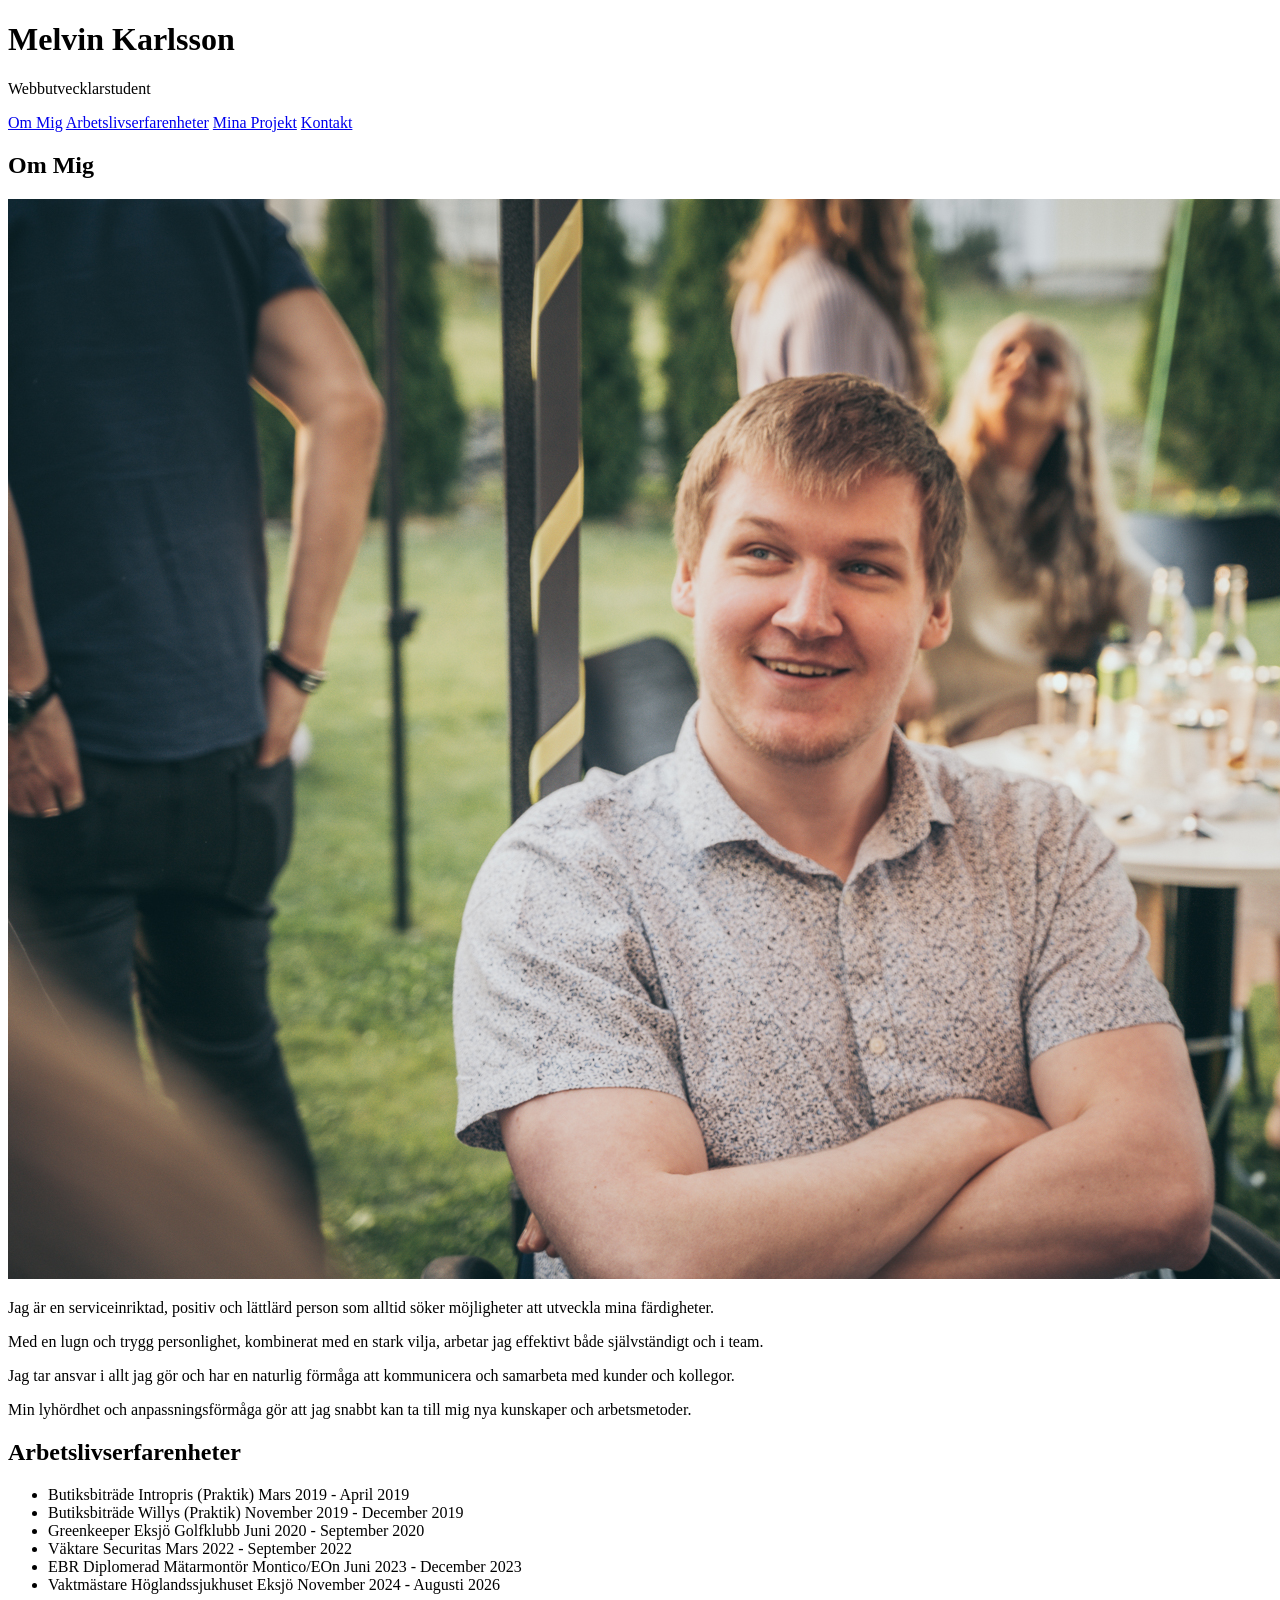
==== index.html @ c7c93125 "Sparad" ====
<!DOCTYPE html>
<html lang="sv">
<head>

    <meta charset="UTF-8">
    <meta name="viewport" content="width=device-width, initial-scale=1.0">
    <title>CV Melvin Karlsson</title>
    <link rel="stylesheet" href="styles.css">

</head>

<body>

    <header>
    <h1>Melvin Karlsson</h1>
<p>Webbutvecklarstudent</p>

<nav>
    <a href="#om-mig">Om Mig</a>
    <a href="#arbetslivserfarenheter">Arbetslivserfarenheter</a>
    <a href="#projekt">Mina Projekt</a>
    <a href="kontakt">Kontakt</a>
    
</nav>
    </header>

    
    <main>

        <section id="om-mig">
            <h2>Om Mig</h2>
            <img src="TIQJ3612.JPG" alt="En bild på mig">
            <p>
                Jag är en serviceinriktad, positiv och lättlärd person
                som alltid söker möjligheter att utveckla mina färdigheter.
            </p>
            <p>
                Med en lugn och trygg personlighet, kombinerat med en stark
                vilja, arbetar jag effektivt både självständigt och i team.
            </p>
            <p>
                Jag tar ansvar i allt jag gör och har en naturlig förmåga att
                kommunicera och samarbeta med kunder och kollegor.
            </p>
            <p>
                Min lyhördhet och anpassningsförmåga gör att jag snabbt kan
                ta till mig nya kunskaper och arbetsmetoder.
            </p>
        </section>


        <section id="arbetslivserfarenheter">
            <h2>Arbetslivserfarenheter</h2>

            <ul>
                <li>Butiksbiträde Intropris (Praktik) Mars 2019 - April 2019</li>
                <li>Butiksbiträde Willys (Praktik) November 2019 - December 2019</li>
                <li>Greenkeeper Eksjö Golfklubb Juni 2020 - September 2020</li>
                <li>Väktare Securitas Mars 2022 - September 2022</li>
                <li>EBR Diplomerad Mätarmontör Montico/EOn Juni 2023 - December 2023</li>
                <li> Vaktmästare Höglandssjukhuset Eksjö November 2024 - Augusti 2026</li>

            </ul>

        </section>


    </main>

</body>
</html>
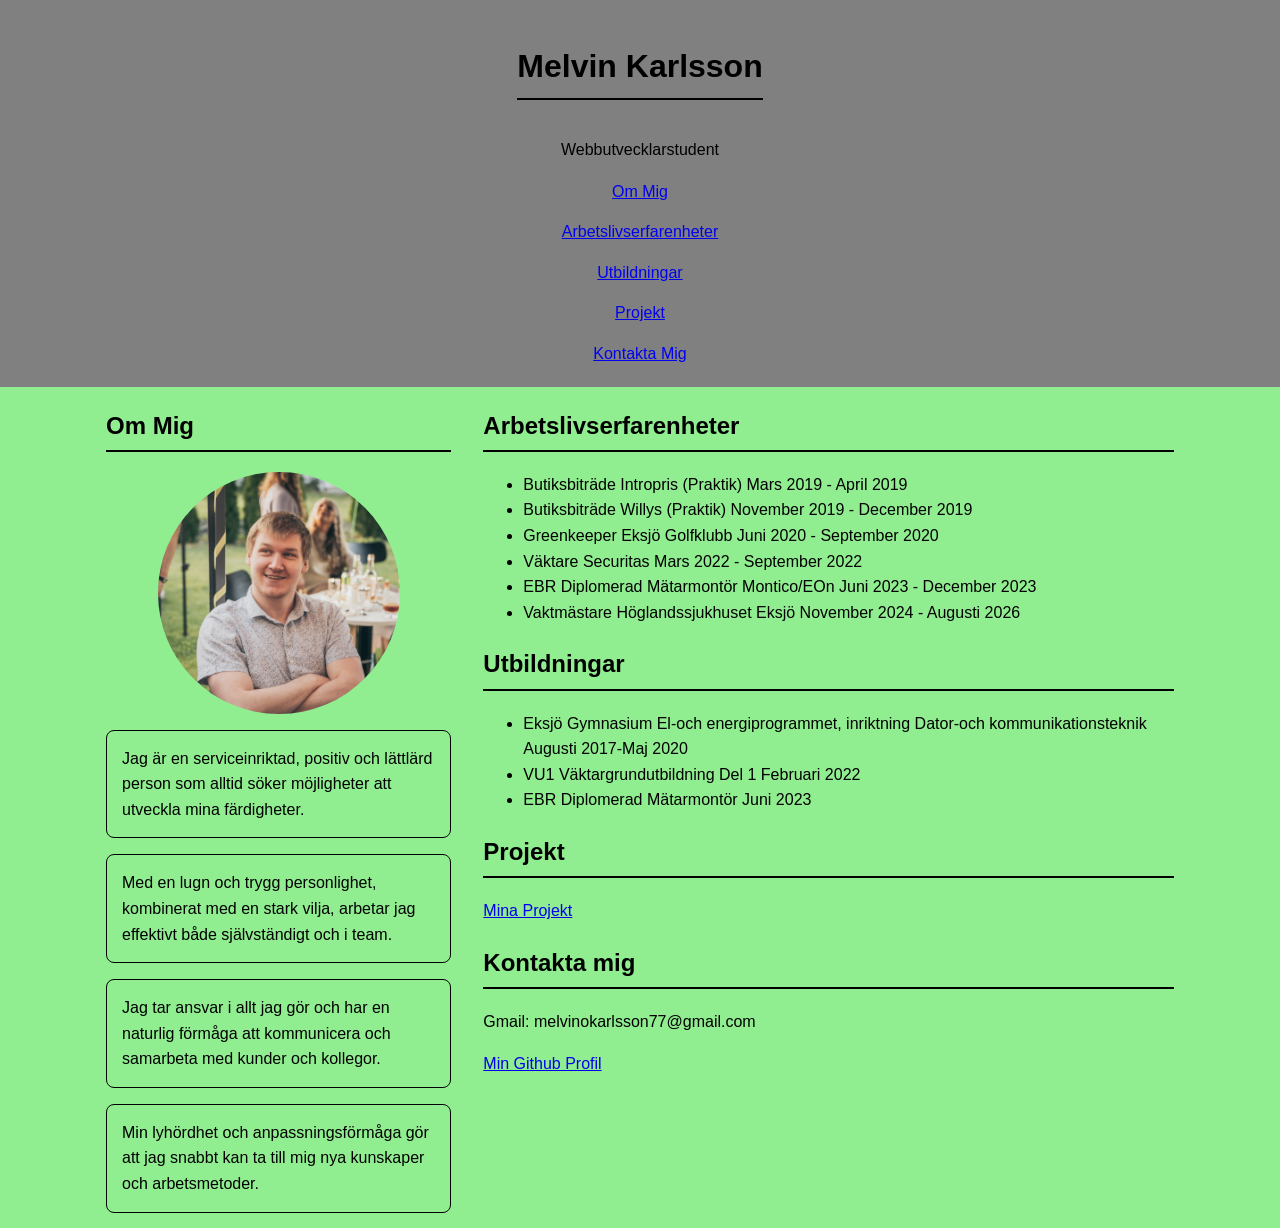
==== commit c2807266: "Merge pull request #1 from stums77/Ändringar1 Ändrat och lagt till saker!" ====
--- a/index.html
+++ b/index.html
@@ -18,14 +18,17 @@
 <nav>
     <a href="#om-mig">Om Mig</a>
     <a href="#arbetslivserfarenheter">Arbetslivserfarenheter</a>
-    <a href="#projekt">Mina Projekt</a>
-    <a href="kontakt">Kontakt</a>
+    <a href="#utbildningar">Utbildningar</a>
+    <a href="#projekt">Projekt</a>
+    <a href="#kontakt">Kontakta Mig</a>
     
 </nav>
     </header>
 
     
     <main>
+
+        <div class="vänster-column">
 
         <section id="om-mig">
             <h2>Om Mig</h2>
@@ -48,6 +51,10 @@
             </p>
         </section>
 
+        </div>
+
+        <div class="höger-column">
+
 
         <section id="arbetslivserfarenheter">
             <h2>Arbetslivserfarenheter</h2>
@@ -64,8 +71,41 @@
 
         </section>
 
+        <section id="utbildningar">
+            <h2>Utbildningar</h2>
+
+            <ul>
+                <li>Eksjö Gymnasium El-och energiprogrammet, inriktning Dator-och kommunikationsteknik Augusti 2017-Maj 2020</li>
+                <li>VU1 Väktargrundutbildning Del 1 Februari 2022</li>
+                <li>EBR Diplomerad Mätarmontör Juni 2023</li>
+
+            </ul>
+
+        </section>
+
+        <section id="projekt">
+            <h2>Projekt</h2>
+
+            <a href="projekt.html"
+            target="_blank"
+            >Mina Projekt</a>
+
+        </section>
+
+        <section id="kontakt">
+            <h2>Kontakta mig</h2>
+
+            <p>Gmail: melvinokarlsson77@gmail.com</p>
+            <a href="https://github.com/stums77"
+            target="_blank"
+            >Min Github Profil</a>
+
+        </section>
+
+        </div>
 
     </main>
 
 </body>
+
 </html>
--- a/styles.css
+++ b/styles.css
@@ -0,0 +1,78 @@
+* {
+    box-sizing: border-box;
+}
+
+html {
+    scroll-behavior: smooth;
+}
+body {
+    margin: 0;
+    font-family: Arial, Helvetica, sans-serif;
+    line-height: 1.6;
+    background-color: lightgreen;
+
+}
+
+main {
+    width: 100%;
+    max-width: 1100px;
+    margin: 0 auto;
+    padding: 0 1rem;
+}
+header {
+    padding: 20px;
+    background-color: grey;
+    text-align: center;
+
+}
+
+nav {
+    display: flex;
+    flex-direction: column;
+    gap: 15px;
+}
+
+img {
+    width: 70%;
+    max-width: 400px;
+    aspect-ratio: 1 / 1;
+    object-fit: cover;
+
+    border-radius: 50%;
+    display: block;
+    margin: 0 auto;
+}
+
+
+h1 {
+    display: inline-block;
+    border-bottom: 2px solid black;
+    padding-bottom: 5px;
+}
+
+
+h2 {
+    border-bottom: 2px solid black;
+    padding-bottom: 5px;
+}
+
+#om-mig p {
+    border: 1px solid black;
+    padding: 15px;
+    border-radius: 8px;
+    margin-bottom: 15px;
+
+}
+@media (min-width: 768px) {
+
+    main {
+        display: grid;
+        grid-template-columns: minmax(0, 1fr) minmax(0, 2fr);
+        gap: 2rem;
+    }
+
+    .vänster-column {
+    transform: none;
+}
+
+}
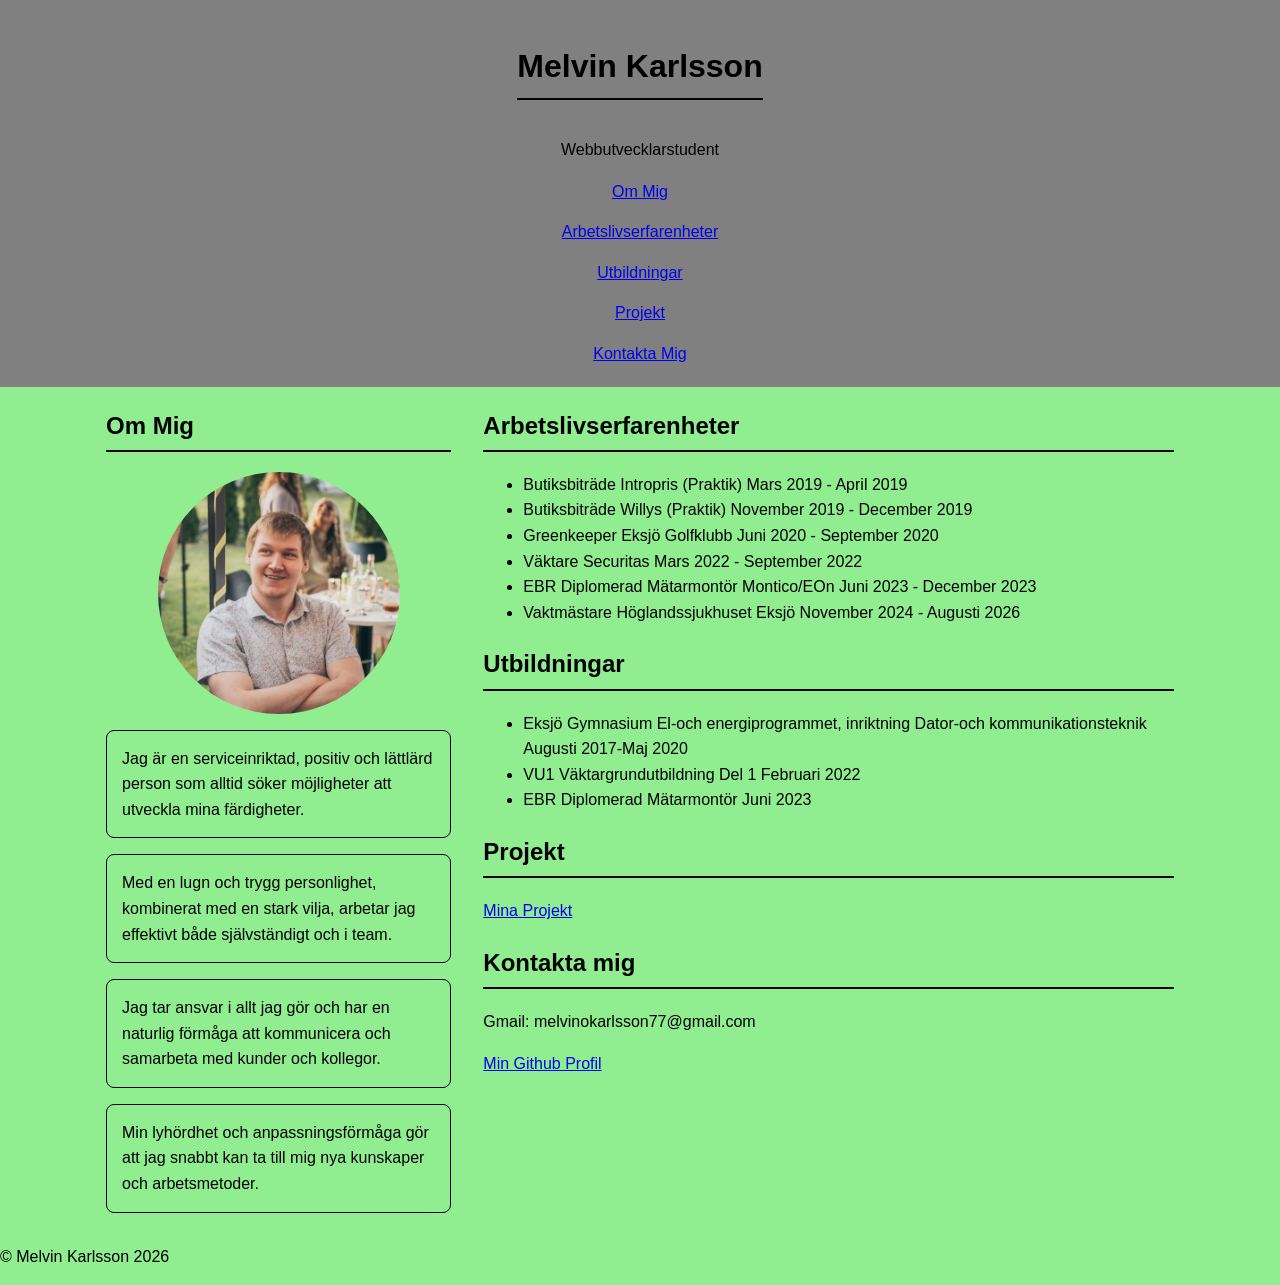
==== commit c18542b6: "Merge pull request #2 from stums77/Ändringar2 Sista ändringarna! Klar!" ====
--- a/index.html
+++ b/index.html
@@ -23,6 +23,7 @@
     <a href="#kontakt">Kontakta Mig</a>
     
 </nav>
+
     </header>
 
     
@@ -106,6 +107,11 @@
 
     </main>
 
+    <footer>
+
+        <p>&copy; Melvin Karlsson 2026</p>
+    </footer>
+
 </body>
 
 </html>
--- a/styles.css
+++ b/styles.css
@@ -63,6 +63,24 @@
     margin-bottom: 15px;
 
 }
+
+.projekt-innehåll {
+    width: 100%;
+    max-width: 400px;
+    border: 2px solid black;
+    padding: 30px;
+
+    text-align: center;
+    border-radius: 10px;
+    margin: 0 auto;
+
+}
+
+.projekt-h2 {
+   width: fit-content;
+   margin: 0 auto;
+
+}
 @media (min-width: 768px) {
 
     main {
